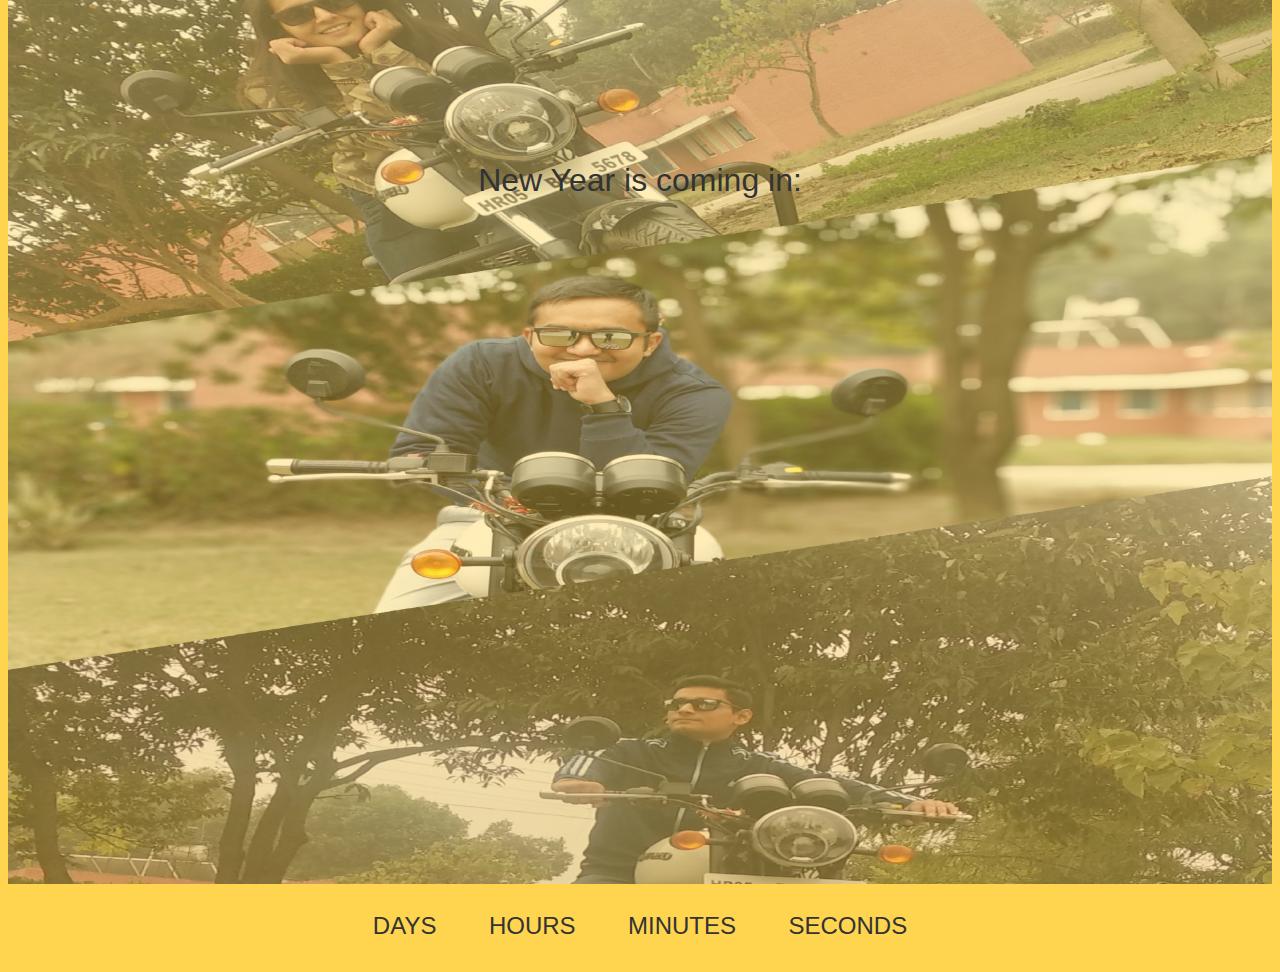
==== index.html @ ed93d0ec "Add files via upload" ====
<!DOCTYPE html>
<html lang="en">
<head>
    <meta charset="UTF-8">
    <meta name="viewport" content="width=device-width, initial-scale=1.0">
    <meta http-equiv="X-UA-Compatible" content="ie=edge">
    <title>Document</title>
    <style>
    * {
  box-sizing: border-box;
  margin: 0;
  padding: 0;
}

h1 {
  font-weight: normal;
}

li {
  display: inline-block;
  font-size: 1.5em;
  list-style-type: none;
  padding: 1em;
  text-transform: uppercase;
}

li span {
  display: block;
  font-size: 4.5rem;
}
/* general styling */
html {
  height: 100%;
  margin: 0;
}

body {

  height: 100%;
  margin: 0;
}


body {
  -webkit-box-align: center;
  -ms-flex-align: center;
  align-items: center;
  background-color: #ffd54f;
  display: -webkit-box;
  display: -ms-flexbox;
  display: flex;
  font-family: -apple-system, 
    BlinkMacSystemFont, 
    "Segoe UI", 
    Roboto, 
    Oxygen-Sans, 
    Ubuntu, 
    Cantarell, 
    "Helvetica Neue", 
    sans-serif;
}

.container {
  color: #333;
  margin: 0 auto;
  padding: 0.5rem;
  text-align: center;
}
.container img {
    left: 0;
    top: 0;
    width: 100%;
    height: 100%;
    opacity: 0.6;
}
    </style>
</head>
<body >

    <div class="container">
        
        
        <img src="image/threepeople.jpg" alt="">
        <h1 style="  position: absolute;
        top: 20%;
        left: 50%;
        transform: translate(-50%, -50%);">New Year is coming in:</h1>
        <ul>
          <li><span id="days"></span>days</li>
          <li><span id="hours"></span>Hours</li>
          <li><span id="minutes"></span>Minutes</li>
          <li><span id="seconds"></span>Seconds</li>
        </ul>
      </div>
    
</body>
</html>

<script>
const second = 1000,
      minute = second * 60,
      hour = minute * 60,
      day = hour * 24;

let countDown = new Date('January 01, 2021 00:00:00').getTime(),
    x = setInterval(function() {    

      let now = new Date().getTime(),
          distance = countDown - now;

      document.getElementById('days').innerText = Math.floor(distance / (day)),
        document.getElementById('hours').innerText = Math.floor((distance % (day)) / (hour)),
        document.getElementById('minutes').innerText = Math.floor((distance % (hour)) / (minute)),
        document.getElementById('seconds').innerText = Math.floor((distance % (minute)) / second);

    //   do something later when date is reached
      if (distance < 0) {
       clearInterval(x);
       window.location = "https://shaukeencoder.github.io/NewYear/WishingTemplate";
      //  'IT'S MY BIRTHDAY!; https://shaukeencoder.github.io/BirthdayWisher/
      }

    }, second)
</script>
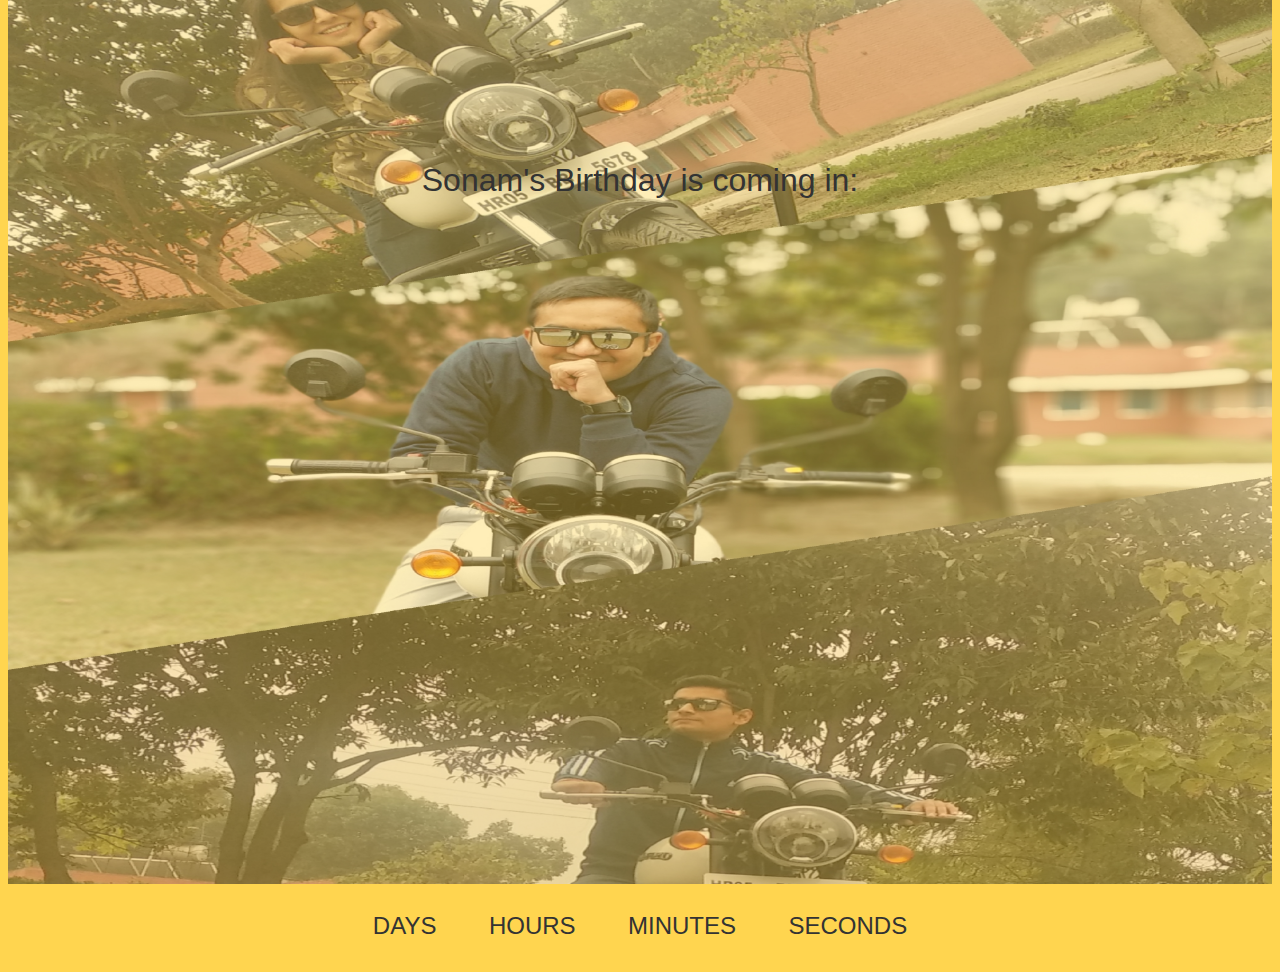
==== commit 18a8a35a: "Update index.html" ====
--- a/index.html
+++ b/index.html
@@ -84,7 +84,7 @@
         <h1 style="  position: absolute;
         top: 20%;
         left: 50%;
-        transform: translate(-50%, -50%);">New Year is coming in:</h1>
+        transform: translate(-50%, -50%);">Sonam's Birthday is coming in:</h1>
         <ul>
           <li><span id="days"></span>days</li>
           <li><span id="hours"></span>Hours</li>
@@ -102,7 +102,7 @@
       hour = minute * 60,
       day = hour * 24;
 
-let countDown = new Date('January 01, 2021 00:00:00').getTime(),
+let countDown = new Date('August 26, 2024 00:00:00').getTime(),
     x = setInterval(function() {    
 
       let now = new Date().getTime(),
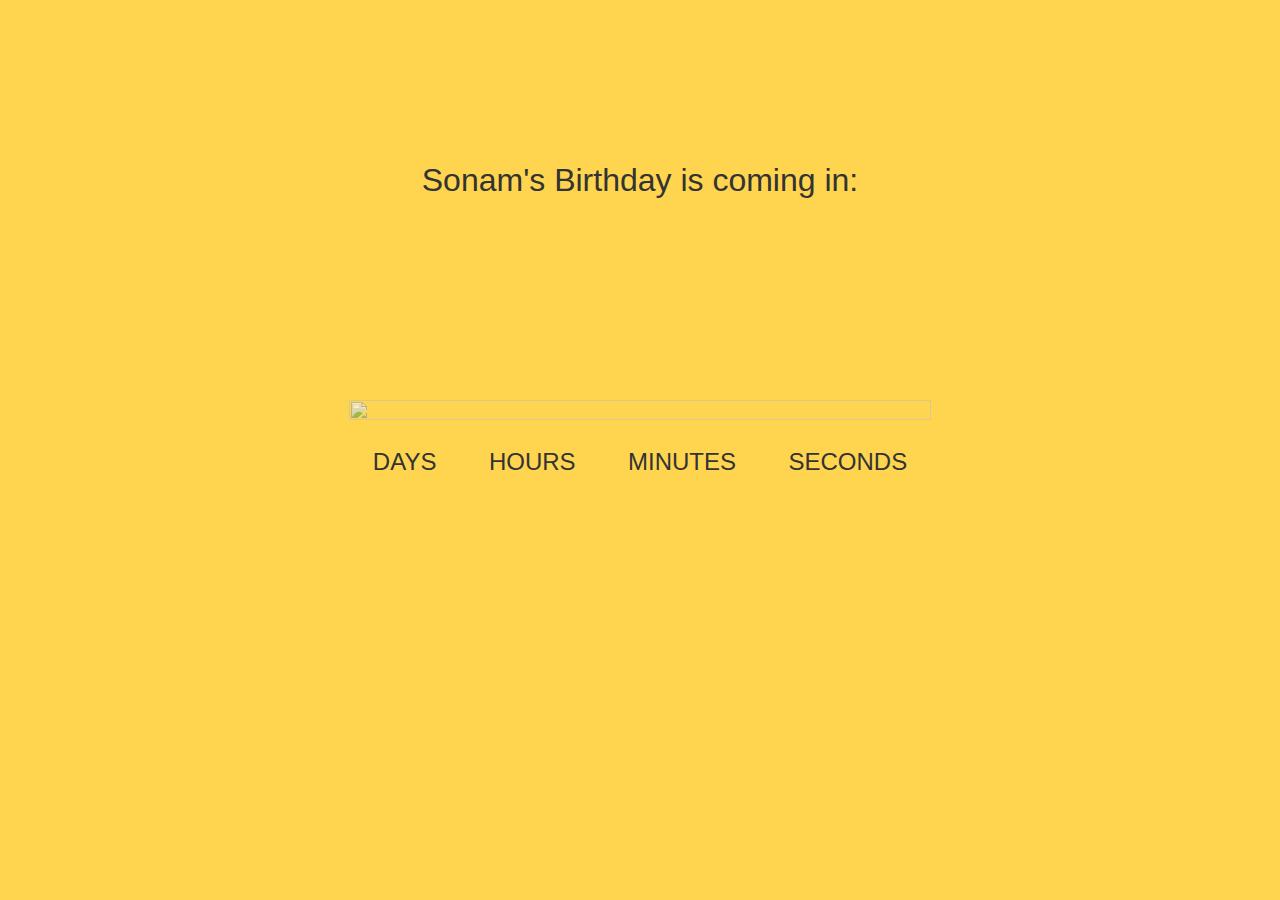
==== commit 0008787c: "Update index.html" ====
--- a/index.html
+++ b/index.html
@@ -80,7 +80,7 @@
     <div class="container">
         
         
-        <img src="image/threepeople.jpg" alt="">
+        <img src="image/snm1.jpg" alt="">
         <h1 style="  position: absolute;
         top: 20%;
         left: 50%;
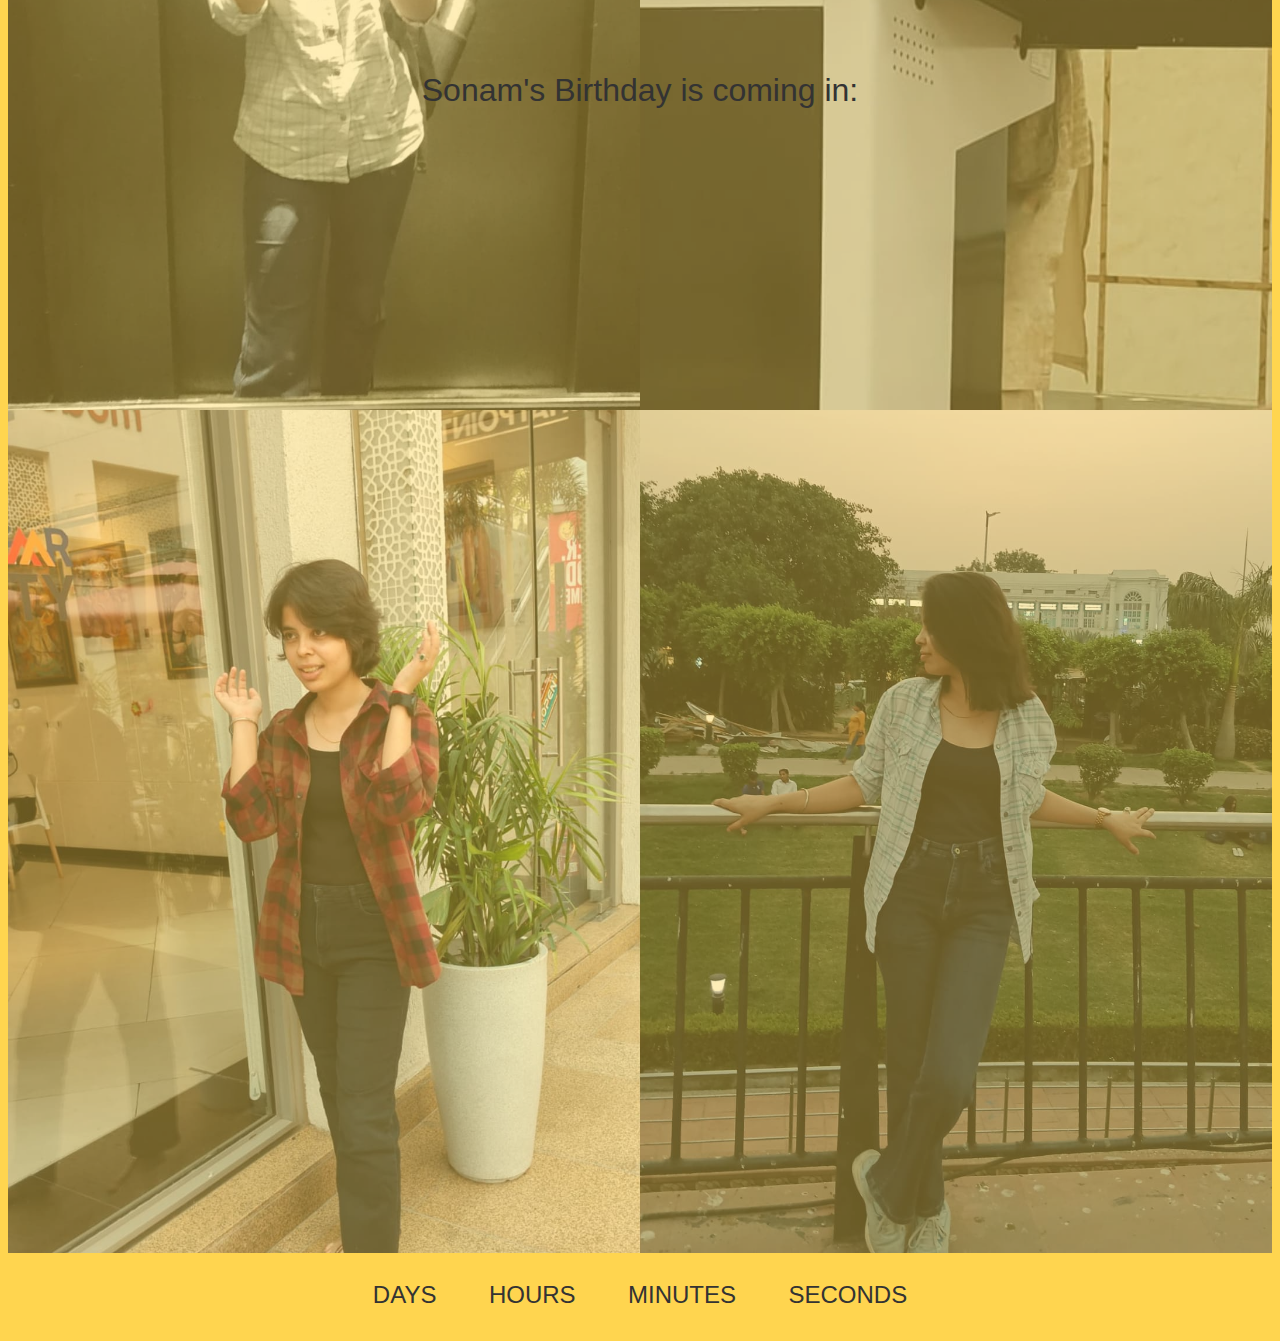
==== commit 2c64d94b: "Update index.html" ====
--- a/index.html
+++ b/index.html
@@ -80,9 +80,9 @@
     <div class="container">
         
         
-        <img src="image/snm1.jpg" alt="">
+        <img src="image/snm1.jpeg" alt="">
         <h1 style="  position: absolute;
-        top: 20%;
+        top: 10%;
         left: 50%;
         transform: translate(-50%, -50%);">Sonam's Birthday is coming in:</h1>
         <ul>
@@ -102,7 +102,7 @@
       hour = minute * 60,
       day = hour * 24;
 
-let countDown = new Date('August 26, 2024 00:00:00').getTime(),
+let countDown = new Date('August 16, 2024 00:00:00').getTime(),
     x = setInterval(function() {    
 
       let now = new Date().getTime(),
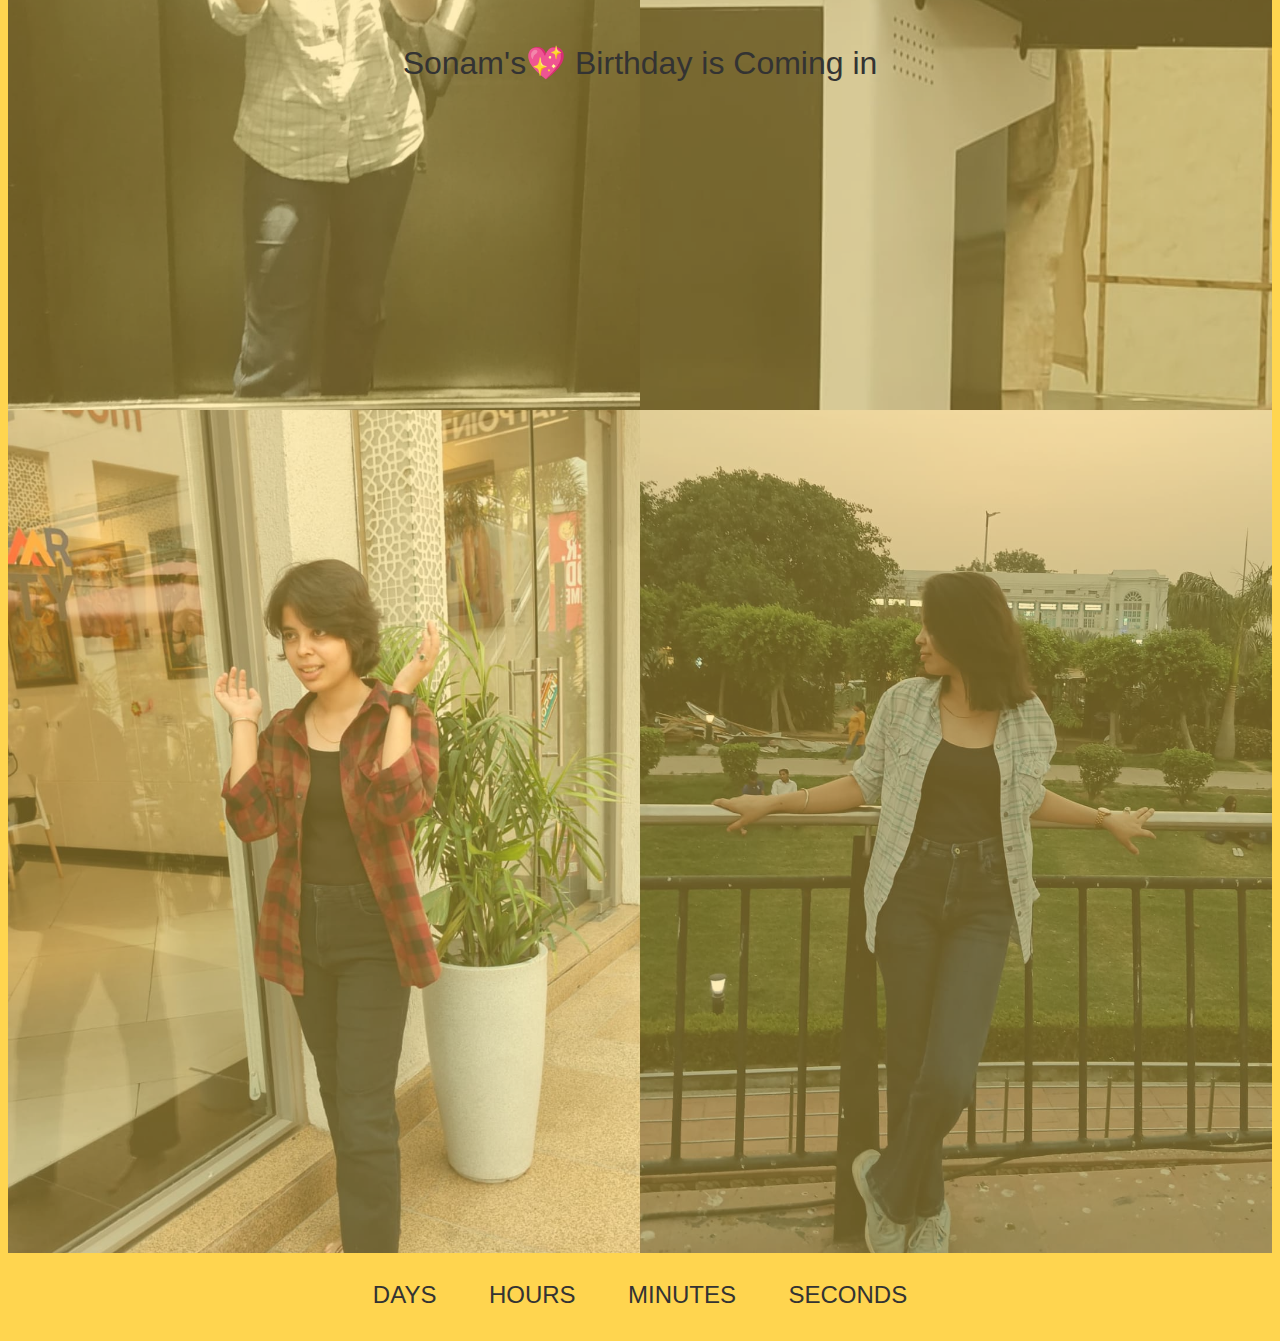
==== commit 57188c87: "Update index.html" ====
--- a/index.html
+++ b/index.html
@@ -82,9 +82,9 @@
         
         <img src="image/snm1.jpeg" alt="">
         <h1 style="  position: absolute;
-        top: 10%;
+        top: 7%;
         left: 50%;
-        transform: translate(-50%, -50%);">Sonam's Birthday is coming in:</h1>
+        transform: translate(-50%, -50%);">Sonam's💖 Birthday is Coming in</h1>
         <ul>
           <li><span id="days"></span>days</li>
           <li><span id="hours"></span>Hours</li>
@@ -102,7 +102,7 @@
       hour = minute * 60,
       day = hour * 24;
 
-let countDown = new Date('August 16, 2024 00:00:00').getTime(),
+let countDown = new Date('August 26, 2024 00:00:00').getTime(),
     x = setInterval(function() {    
 
       let now = new Date().getTime(),
@@ -116,7 +116,7 @@
     //   do something later when date is reached
       if (distance < 0) {
        clearInterval(x);
-       window.location = "https://shaukeencoder.github.io/NewYear/WishingTemplate";
+       window.location = "https://shaukeencoder.github.io/Sonam/WishingTemplate";
       //  'IT'S MY BIRTHDAY!; https://shaukeencoder.github.io/BirthdayWisher/
       }
 
